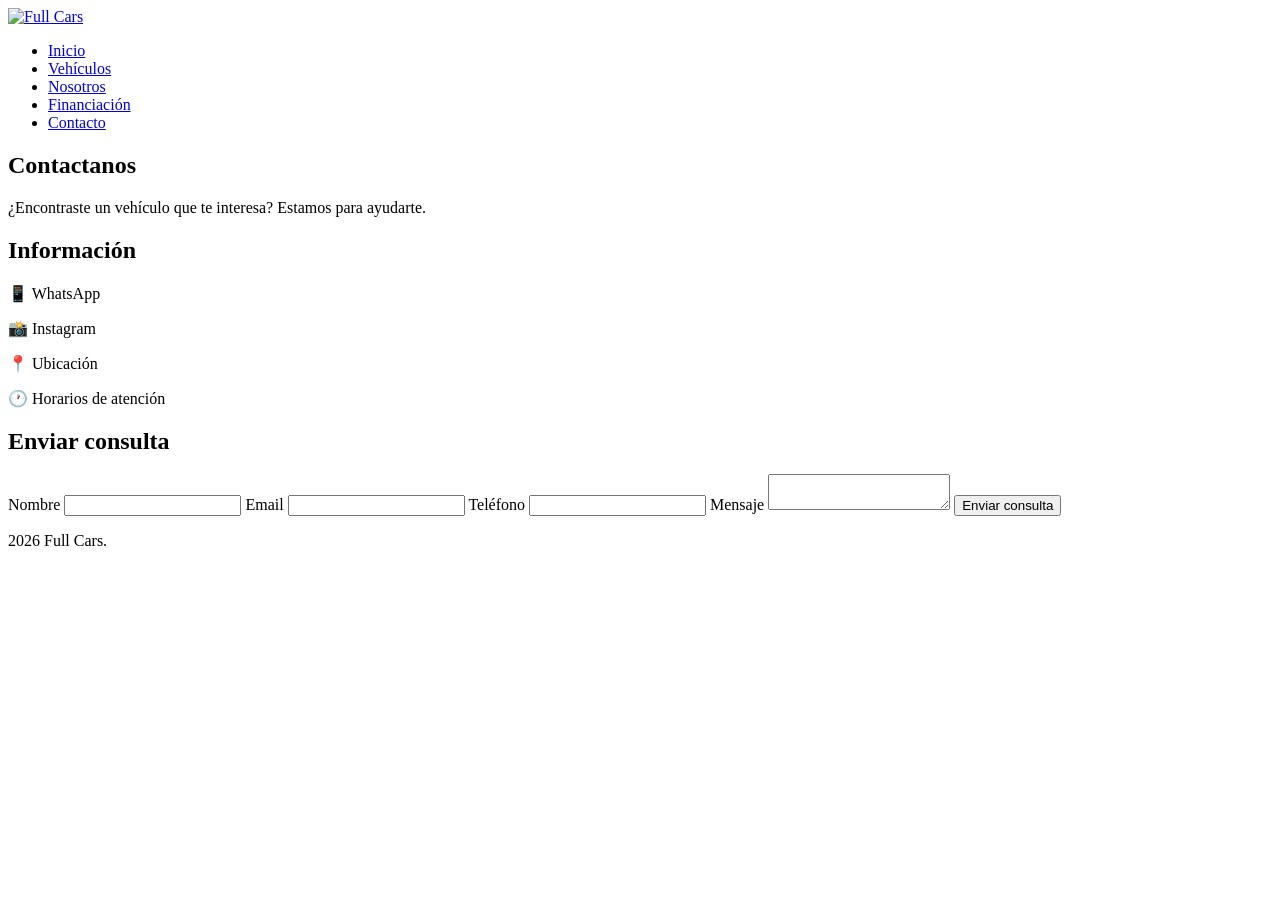
==== contacto.html @ c6f12d84 "Arreglando links y organizando codigo" ====
<!DOCTYPE html>
<html lang="es">

<head>

    <meta charset="UTF-8">
    <meta name="viewport" content="width=device-width, initial-scale=1.0">
    <title>Contacto | Full Cars</title>
    <link rel="stylesheet" href="css/style.css">

</head>

<body>

    <header>

        <nav>

            <a href="../index.html">
                <img src="../img/logo/logo.png" alt="Full Cars">
            </a>
            <ul>
                <li><a href="index.html">Inicio</a></li>
                <li><a href="paginas/vehiculos.html">Vehículos</a></li>
                <li><a href="paginas/nosotros.html">Nosotros</a></li>
                <li><a href="paginas/financiacion.html">Financiación</a></li>
                <li><a href="paginas/contacto.html">Contacto</a></li>
            </ul>
        </nav>

    </header>
    <main>

        <section class="contacto">

            <h1>Contactanos</h1>

            <p>
                ¿Encontraste un vehículo que te interesa?
                Estamos para ayudarte.
            </p>


            <div class="contacto-container">


                <!-- INFORMACIÓN -->
                <section>

                    <h2>Información</h2>

                    <p>
                        📱 WhatsApp
                    </p>

                    <p>
                        📸 Instagram
                    </p>

                    <p>
                        📍 Ubicación
                    </p>

                    <p>
                        🕐 Horarios de atención
                    </p>

                </section>


                <!-- FORMULARIO -->
                <section>

                    <h2>Enviar consulta</h2>

                    <form>

                        <label for="nombre">
                            Nombre
                        </label>

                        <input type="text" id="nombre" name="nombre" required>


                        <label for="email">
                            Email
                        </label>

                        <input type="email" id="email" name="email" required>


                        <label for="telefono">
                            Teléfono
                        </label>

                        <input type="tel" id="telefono" name="telefono">


                        <label for="mensaje">
                            Mensaje
                        </label>

                        <textarea id="mensaje" name="mensaje" required>
                        </textarea>

                        <button type="submit">
                            Enviar consulta
                        </button>

                    </form>
                </section>
            </div>
        </section>
    </main>


    <footer>
        <p>2026 Full Cars.</p>
    </footer>

</body>

</html>
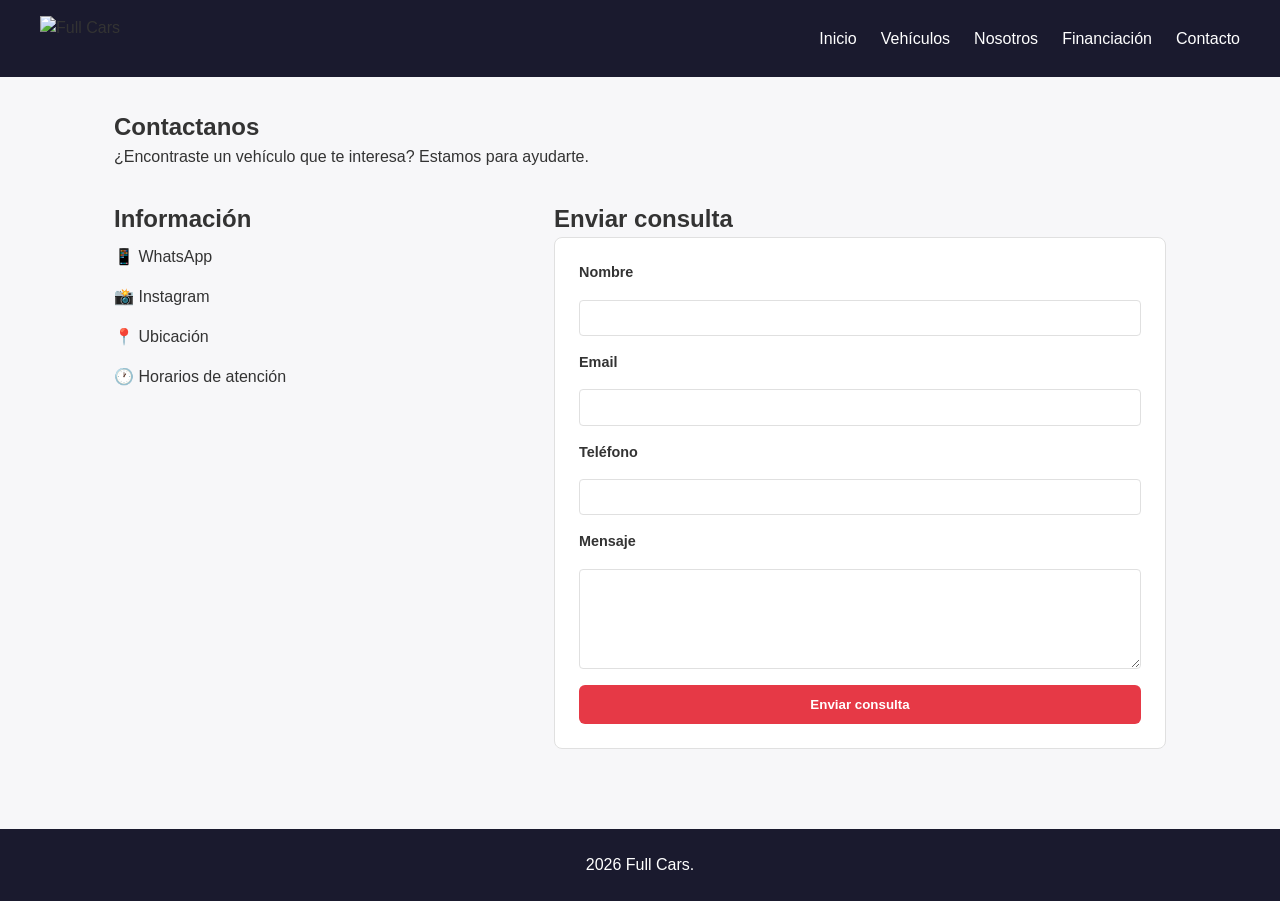
==== commit aafe91aa: "Corrigiendo enlaces" ====
--- a/contacto.html
+++ b/contacto.html
@@ -10,14 +10,14 @@
 
 </head>
 
-<body>
+<body class="pagina-contacto">
 
     <header>
 
         <nav>
 
-            <a href="../index.html">
-                <img src="../img/logo/logo.png" alt="Full Cars">
+            <a href="index.html">
+                <img src="img/logo/logo.png" alt="Full Cars">
             </a>
             <ul>
                 <li><a href="index.html">Inicio</a></li>
@@ -103,9 +103,7 @@
                         <textarea id="mensaje" name="mensaje" required>
                         </textarea>
 
-                        <button type="submit">
-                            Enviar consulta
-                        </button>
+                        <button type="submit" class="btn">Enviar consulta</button>
 
                     </form>
                 </section>
--- a/css/style.css
+++ b/css/style.css
@@ -0,0 +1,458 @@
+/* ============================
+   VARIABLES
+   ============================ */
+:root {
+    --color-primario: #1a1a2e;
+    --color-acento: #e63946;
+    --color-texto: #333;
+    --color-fondo: #f7f7f9;
+    --color-borde: #e0e0e0;
+    --font-base: "Segoe UI", Arial, sans-serif;
+}
+
+* {
+    margin: 0;
+    padding: 0;
+    box-sizing: border-box;
+}
+
+html {
+    height: 100%;
+}
+
+body {
+    display: flex;
+    flex-direction: column;
+    min-height: 100vh;
+    font-family: var(--font-base);
+    color: var(--color-texto);
+    background-color: var(--color-fondo);
+    line-height: 1.5;
+}
+
+main {
+    flex: 1;
+}
+
+a {
+    text-decoration: none;
+    color: inherit;
+}
+
+img {
+    max-width: 100%;
+    display: block;
+}
+
+ul {
+    list-style: none;
+}
+
+/* Botónes */
+.btn {
+    display: inline-block;
+    background-color: var(--color-acento);
+    color: #fff;
+    padding: 0.75rem 1.5rem;
+    border: none;
+    border-radius: 6px;
+    font-weight: bold;
+    cursor: pointer;
+    transition: opacity 0.2s ease;
+}
+
+.btn:hover {
+    opacity: 0.85;
+}
+
+.btn-outline {
+    background: transparent;
+    border: 2px solid var(--color-primario);
+    color: var(--color-primario);
+}
+
+/* ============================
+   HEADER / NAV
+   ============================ */
+header {
+    background-color: var(--color-primario);
+    padding: 1rem 2rem;
+}
+
+header nav {
+    display: flex;
+    justify-content: space-between;
+    align-items: center;
+    max-width: 1200px;
+    margin: 0 auto;
+}
+
+header nav img {
+    height: 45px;
+}
+
+header nav ul {
+    display: flex;
+    gap: 1.5rem;
+}
+
+header nav ul li a {
+    color: #fff;
+    font-weight: 500;
+}
+
+header nav ul li a:hover {
+    color: var(--color-acento);
+}
+
+/* ============================
+   FOOTER
+   ============================ */
+footer {
+    background-color: var(--color-primario);
+    color: #fff;
+    text-align: center;
+    padding: 1.5rem;
+    margin-top: 3rem;
+}
+
+footer a {
+    color: var(--color-acento);
+}
+
+/* ============================
+   FORMULARIOS (compartido:
+   contacto.html y financiacion.html)
+   ============================ */
+form {
+    display: flex;
+    flex-direction: column;
+    gap: 1rem;
+    background: #fff;
+    padding: 1.5rem;
+    border-radius: 8px;
+    border: 1px solid var(--color-borde);
+}
+
+form label {
+    font-weight: bold;
+    font-size: 0.9rem;
+}
+
+form input,
+form textarea {
+    padding: 0.6rem;
+    border: 1px solid var(--color-borde);
+    border-radius: 4px;
+    font-family: inherit;
+}
+
+form textarea {
+    min-height: 100px;
+    resize: vertical;
+}
+
+/* ============================
+   TARJETA DE VEHÍCULO (compartida:
+   index.html y vehiculos.html)
+   ============================ */
+.vehiculo-card {
+    background: #fff;
+    border: 1px solid var(--color-borde);
+    border-radius: 8px;
+    overflow: hidden;
+}
+
+.vehiculo-card img {
+    width: 100%;
+    height: 180px;
+    object-fit: cover;
+}
+
+.vehiculo-info {
+    padding: 1rem;
+}
+
+.vehiculo-info strong {
+    display: block;
+    color: var(--color-acento);
+    font-size: 1.2rem;
+    margin: 0.5rem 0;
+}
+
+
+/* ============================
+   INDEX.HTML
+   ============================ */
+.banner {
+    background-color: var(--color-primario);
+    color: #fff;
+    text-align: center;
+    padding: 4rem 1.5rem;
+}
+
+.banner-content h1 {
+    font-size: 2.2rem;
+    margin-bottom: 0.5rem;
+}
+
+.banner-content p {
+    margin-bottom: 1.5rem;
+}
+
+.vehiculos-destacados {
+    padding: 3rem 1.5rem;
+    max-width: 1200px;
+    margin: 0 auto;
+}
+
+.vehiculos-destacados h2 {
+    text-align: center;
+    margin-bottom: 1.5rem;
+}
+
+.vehiculos-destacados .vehiculos-container {
+    display: grid;
+    grid-template-columns: repeat(auto-fit, minmax(260px, 1fr));
+    gap: 1.5rem;
+}
+
+.vehiculos-destacados > a {
+    display: block;
+    text-align: center;
+    margin-top: 2rem;
+}
+
+.beneficios {
+    background: #fff;
+    padding: 3rem 1.5rem;
+    text-align: center;
+}
+
+.beneficios > div {
+    display: grid;
+    grid-template-columns: repeat(auto-fit, minmax(220px, 1fr));
+    gap: 1.5rem;
+    max-width: 1000px;
+    margin: 1.5rem auto 0;
+}
+
+.cta {
+    background-color: var(--color-acento);
+    color: #fff;
+    text-align: center;
+    padding: 3rem 1.5rem;
+}
+
+
+/* ============================
+   VEHICULOS.HTML
+   ============================ */
+.catalogo {
+    max-width: 1200px;
+    margin: 2rem auto;
+    padding: 0 1.5rem;
+}
+
+.catalogo h1 {
+    margin-bottom: 0.5rem;
+}
+
+.buscador {
+    margin: 1.5rem 0;
+}
+
+.buscador input {
+    width: 100%;
+    padding: 0.7rem;
+    border: 1px solid var(--color-borde);
+    border-radius: 6px;
+}
+
+.filtros {
+    display: flex;
+    gap: 1rem;
+    margin-bottom: 2rem;
+    flex-wrap: wrap;
+}
+
+.filtros select {
+    padding: 0.5rem;
+    border-radius: 4px;
+    border: 1px solid var(--color-borde);
+}
+
+.catalogo .vehiculos-container {
+    display: grid;
+    grid-template-columns: repeat(auto-fit, minmax(260px, 1fr));
+    gap: 1.5rem;
+}
+
+
+/* ============================
+   NOSOTROS.HTML
+   ============================ */
+.nosotros {
+    display: flex;
+    align-items: center;
+    gap: 2rem;
+    max-width: 1200px;
+    margin: 3rem auto;
+    padding: 0 1.5rem;
+}
+
+.nosotros div,
+.nosotros img {
+    flex: 1;
+}
+
+.nosotros img {
+    border-radius: 8px;
+}
+
+.valores {
+    background: #fff;
+    padding: 3rem 1.5rem;
+    text-align: center;
+}
+
+.valores > div {
+    display: grid;
+    grid-template-columns: repeat(auto-fit, minmax(220px, 1fr));
+    gap: 1.5rem;
+    max-width: 1000px;
+    margin: 1.5rem auto 0;
+}
+
+.valores article h3 {
+    color: var(--color-acento);
+    margin-bottom: 0.5rem;
+}
+
+
+/* ============================
+   FINANCIACION.HTML
+   ============================ */
+.financiacion {
+    max-width: 1000px;
+    margin: 2rem auto;
+    padding: 0 1.5rem;
+}
+
+.financiacion-opciones {
+    display: grid;
+    grid-template-columns: repeat(auto-fit, minmax(220px, 1fr));
+    gap: 1.5rem;
+    margin: 2rem 0;
+}
+
+.financiacion-opciones article {
+    background: #fff;
+    padding: 1.5rem;
+    border-radius: 8px;
+    border: 1px solid var(--color-borde);
+}
+
+.formulario-financiacion {
+    margin-top: 2rem;
+}
+
+
+/* ============================
+   CONTACTO.HTML
+   ============================ */
+.contacto {
+    max-width: 1100px;
+    margin: 2rem auto;
+    padding: 0 1.5rem;
+}
+
+.contacto-container {
+    display: grid;
+    grid-template-columns: 1fr 1.5fr;
+    gap: 2rem;
+    margin-top: 2rem;
+}
+
+.contacto-container > section:first-child p {
+    padding: 0.5rem 0;
+}
+
+
+/* ============================
+   DETALLES.HTML
+   ============================ */
+.detalle-vehiculo {
+    display: grid;
+    grid-template-columns: 1.2fr 1fr;
+    gap: 2rem;
+    max-width: 1200px;
+    margin: 2rem auto;
+    padding: 0 1.5rem;
+}
+
+.galeria img {
+    border-radius: 8px;
+}
+
+.miniaturas {
+    display: flex;
+    gap: 0.5rem;
+    margin-top: 0.5rem;
+}
+
+.miniaturas img {
+    width: 80px;
+    height: 60px;
+    object-fit: cover;
+    border-radius: 4px;
+    cursor: pointer;
+}
+
+.informacion-vehiculo .marca {
+    color: var(--color-acento);
+    font-weight: bold;
+    text-transform: uppercase;
+    font-size: 0.85rem;
+}
+
+.informacion-vehiculo h1 {
+    margin: 0.3rem 0;
+}
+
+.informacion-vehiculo h2 {
+    color: var(--color-primario);
+    font-size: 1.6rem;
+    margin-bottom: 1rem;
+}
+
+.caracteristicas {
+    display: grid;
+    grid-template-columns: repeat(3, 1fr);
+    gap: 1rem;
+    background: #fff;
+    padding: 1rem;
+    border-radius: 8px;
+    margin-bottom: 1.5rem;
+}
+
+.caracteristicas div span {
+    display: block;
+    font-size: 0.8rem;
+    color: #777;
+}
+
+.equipamiento ul li {
+    padding: 0.3rem 0;
+}
+
+.equipamiento ul li::before {
+    content: "✓ ";
+    color: var(--color-acento);
+}
+
+.contactar {
+    display: flex;
+    gap: 1rem;
+    margin-top: 1.5rem;
+}
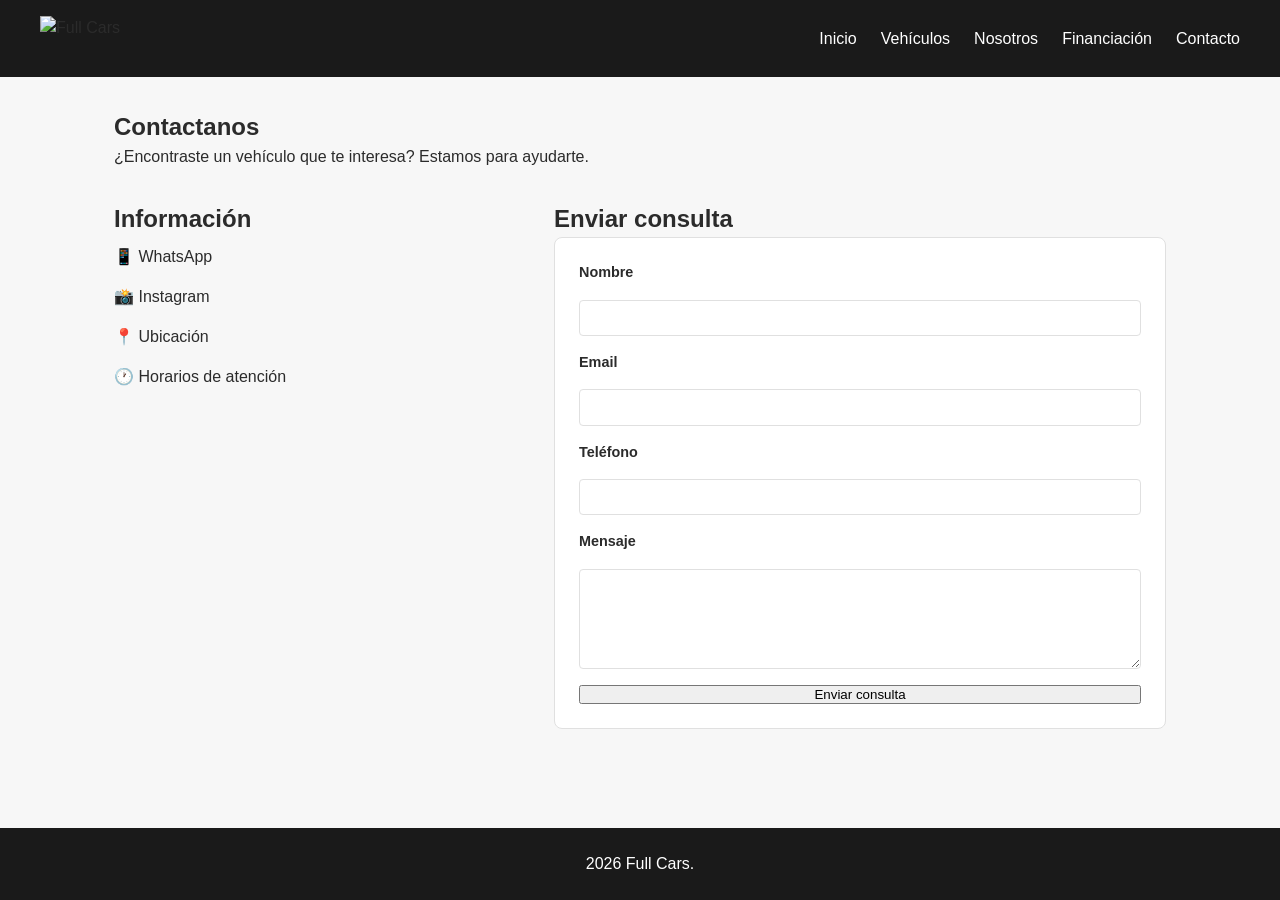
==== commit d6dca46d: "Arreglando enlaces a las demas paginas" ====
--- a/contacto.html
+++ b/contacto.html
@@ -21,10 +21,10 @@
             </a>
             <ul>
                 <li><a href="index.html">Inicio</a></li>
-                <li><a href="paginas/vehiculos.html">Vehículos</a></li>
-                <li><a href="paginas/nosotros.html">Nosotros</a></li>
-                <li><a href="paginas/financiacion.html">Financiación</a></li>
-                <li><a href="paginas/contacto.html">Contacto</a></li>
+                <li><a href="vehiculos.html">Vehículos</a></li>
+                <li><a href="nosotros.html">Nosotros</a></li>
+                <li><a href="financiacion.html">Financiación</a></li>
+                <li><a href="contacto.html">Contacto</a></li>
             </ul>
         </nav>
 
--- a/css/style.css
+++ b/css/style.css
@@ -2,10 +2,12 @@
    VARIABLES
    ============================ */
 :root {
-    --color-primario: #1a1a2e;
-    --color-acento: #e63946;
-    --color-texto: #333;
-    --color-fondo: #f7f7f9;
+    --color-primario: #1a1a1a;
+    --color-primario-oscuro: #000000;
+    --color-acento: #e4002b;
+    --color-acento-oscuro: #b8001f;
+    --color-texto: #2b2b2b;
+    --color-fondo: #f7f7f7;
     --color-borde: #e0e0e0;
     --font-base: "Segoe UI", Arial, sans-serif;
 }
@@ -49,26 +51,20 @@
 }
 
 /* Botónes */
-.btn {
-    display: inline-block;
-    background-color: var(--color-acento);
-    color: #fff;
-    padding: 0.75rem 1.5rem;
-    border: none;
-    border-radius: 6px;
-    font-weight: bold;
-    cursor: pointer;
-    transition: opacity 0.2s ease;
-}
-
 .btn:hover {
-    opacity: 0.85;
+    background-color: var(--color-acento-oscuro);
+    opacity: 1;
 }
 
 .btn-outline {
     background: transparent;
     border: 2px solid var(--color-primario);
     color: var(--color-primario);
+}
+
+.btn-outline:hover {
+    background-color: var(--color-primario);
+    color: #fff;
 }
 
 /* ============================
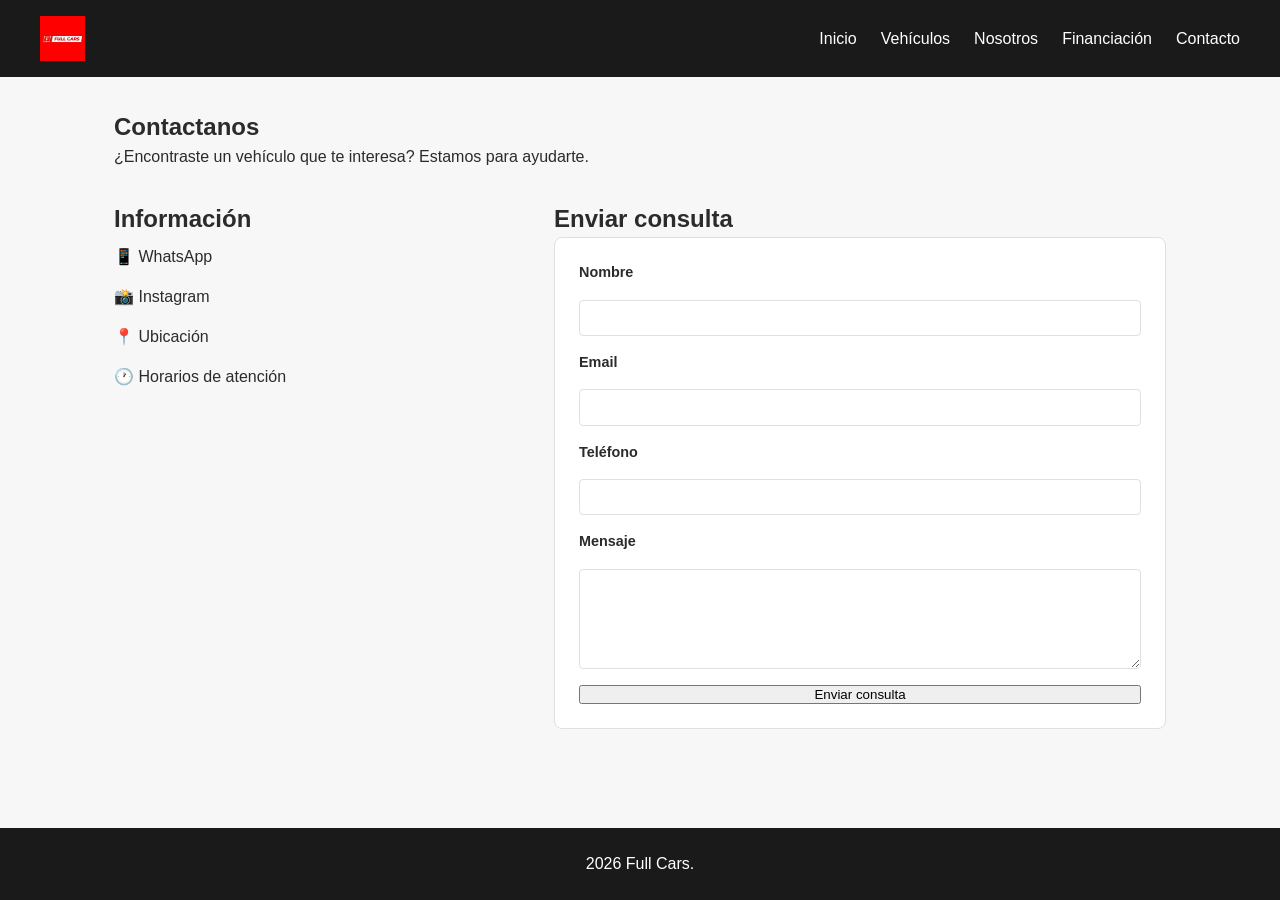
==== commit 94971255: "Agregando logo" ====
--- a/contacto.html
+++ b/contacto.html
@@ -17,7 +17,7 @@
         <nav>
 
             <a href="index.html">
-                <img src="img/logo/logo.png" alt="Full Cars">
+                <img src="img/logo.jpg" alt="Full Cars">
             </a>
             <ul>
                 <li><a href="index.html">Inicio</a></li>
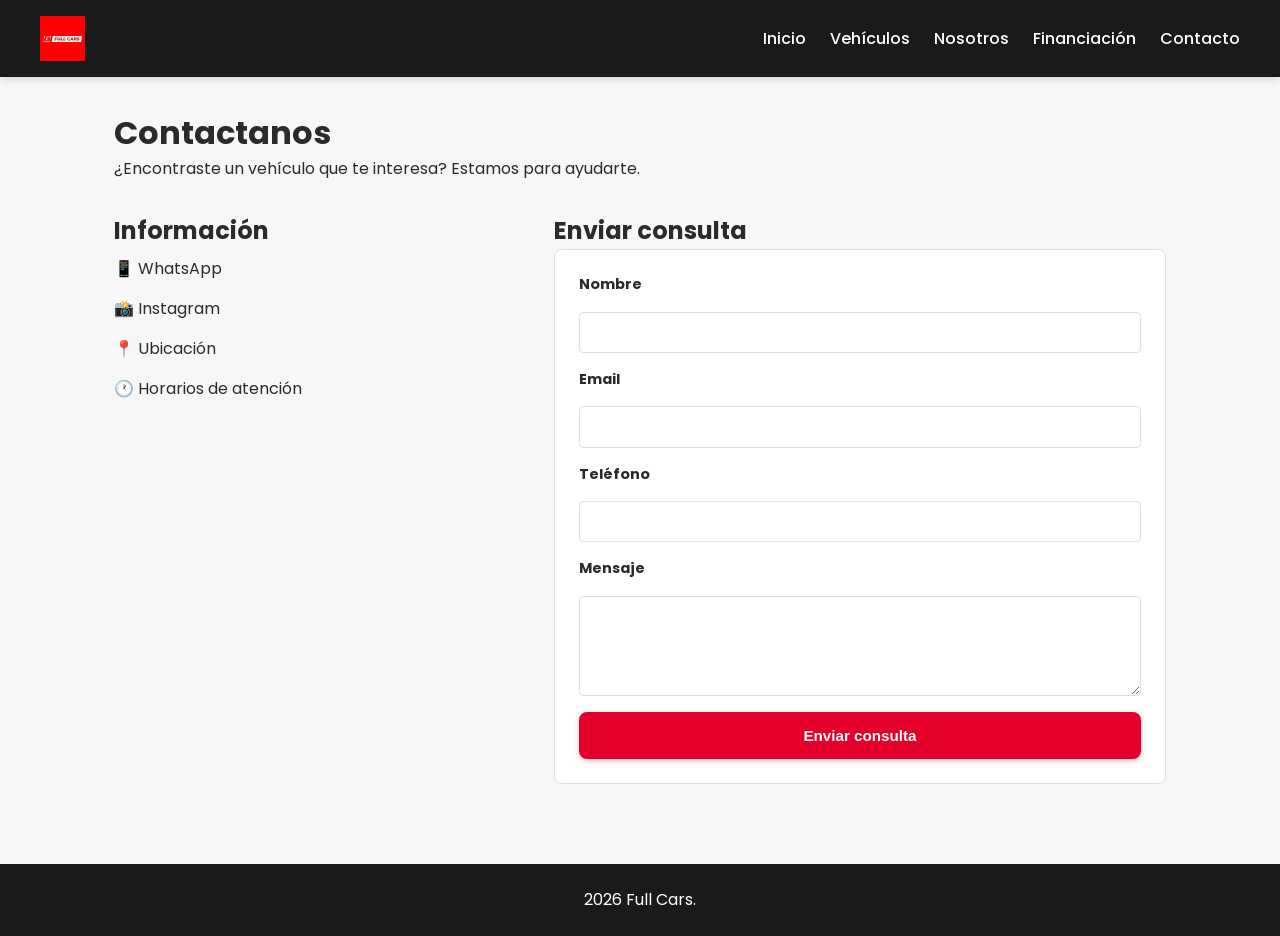
==== commit 4c24db07: "Dando detalles con css" ====
--- a/contacto.html
+++ b/contacto.html
@@ -7,6 +7,8 @@
     <meta name="viewport" content="width=device-width, initial-scale=1.0">
     <title>Contacto | Full Cars</title>
     <link rel="stylesheet" href="css/style.css">
+    <link rel="preconnect" href="https://fonts.googleapis.com">
+    <link href="https://fonts.googleapis.com/css2?family=Poppins:wght@400;500;600;700&display=swap" rel="stylesheet">
 
 </head>
 
--- a/css/style.css
+++ b/css/style.css
@@ -9,7 +9,7 @@
     --color-texto: #2b2b2b;
     --color-fondo: #f7f7f7;
     --color-borde: #e0e0e0;
-    --font-base: "Segoe UI", Arial, sans-serif;
+    --font-base: "Poppins", "Segoe UI", Arial, sans-serif;
 }
 
 * {
@@ -50,21 +50,52 @@
     list-style: none;
 }
 
+h1 { font-size: 2rem; font-weight: 700; }
+h2 { font-size: 1.5rem; font-weight: 700; }
+h3 { font-size: 1.15rem; font-weight: 600; }
+
 /* Botónes */
+.btn {
+    display: inline-block;
+    background-color: var(--color-acento) !important;
+    color: #fff !important;
+    padding: 0.8rem 1.8rem;
+    border: 2px solid var(--color-acento);
+    border-radius: 8px;
+    font-weight: bold;
+    font-size: 0.95rem;
+    text-align: center;
+    cursor: pointer;
+    box-shadow: 0 2px 6px rgba(228, 0, 43, 0.25);
+    transition: background-color 0.2s ease, border-color 0.2s ease,
+        transform 0.15s ease, box-shadow 0.2s ease;
+}
+
 .btn:hover {
-    background-color: var(--color-acento-oscuro);
-    opacity: 1;
+    background-color: var(--color-acento-oscuro) !important;
+    border-color: var(--color-acento-oscuro);
+    color: #fff !important;
+    transform: translateY(-2px);
+    box-shadow: 0 4px 10px rgba(184, 0, 31, 0.35);
+}
+
+.btn:active {
+    transform: translateY(0);
+    box-shadow: 0 2px 4px rgba(184, 0, 31, 0.3);
 }
 
 .btn-outline {
-    background: transparent;
-    border: 2px solid var(--color-primario);
-    color: var(--color-primario);
+    background-color: transparent !important;
+    border-color: var(--color-primario);
+    color: var(--color-primario) !important;
+    box-shadow: none;
 }
 
 .btn-outline:hover {
-    background-color: var(--color-primario);
-    color: #fff;
+    background-color: var(--color-primario) !important;
+    border-color: var(--color-primario);
+    color: #fff !important;
+    box-shadow: 0 4px 10px rgba(26, 26, 26, 0.25);
 }
 
 /* ============================
@@ -73,7 +104,12 @@
 header {
     background-color: var(--color-primario);
     padding: 1rem 2rem;
-}
+    box-shadow: 0 2px 8px rgba(0, 0, 0, 0.15);
+    position: sticky;
+    top: 0;
+    z-index: 100;
+}
+
 
 header nav {
     display: flex;
@@ -99,6 +135,8 @@
 
 header nav ul li a:hover {
     color: var(--color-acento);
+    border-bottom: 2px solid var(--color-acento);
+    padding-bottom: 4px;
 }
 
 /* ============================
@@ -148,6 +186,13 @@
     resize: vertical;
 }
 
+form input:focus,
+form textarea:focus {
+    outline: none;
+    border-color: var(--color-acento);
+    box-shadow: 0 0 0 3px rgba(228, 0, 43, 0.15);
+}
+
 /* ============================
    TARJETA DE VEHÍCULO (compartida:
    index.html y vehiculos.html)
@@ -163,6 +208,15 @@
     width: 100%;
     height: 180px;
     object-fit: cover;
+}
+
+.vehiculo-card {
+    transition: transform 0.2s ease, box-shadow 0.2s ease;
+}
+
+.vehiculo-card:hover {
+    transform: translateY(-4px);
+    box-shadow: 0 8px 20px rgba(0, 0, 0, 0.1);
 }
 
 .vehiculo-info {
@@ -174,6 +228,20 @@
     color: var(--color-acento);
     font-size: 1.2rem;
     margin: 0.5rem 0;
+}
+
+.vehiculo-info a {
+    display: block;
+    text-align: center;
+    margin-top: 0.8rem;
+}
+
+.vehiculo-card img {
+    transition: transform 0.3s ease;
+}
+
+.vehiculo-card:hover img {
+    transform: scale(1.05);
 }
 
 
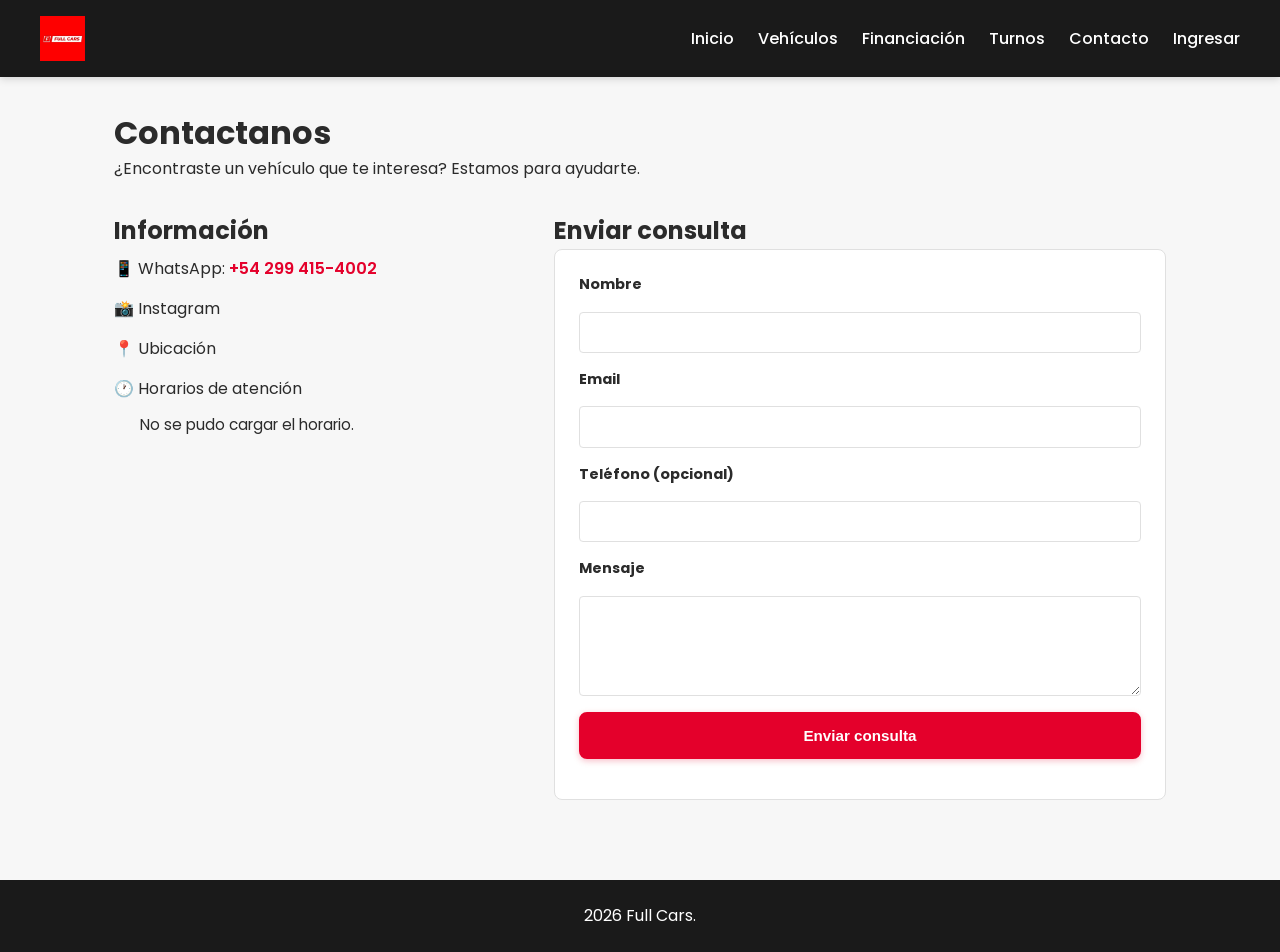
==== commit 4eaf06e3: "Pagina dinamica con PHP y MySQL: catalogo, login, panel, turnos, financiacion y consultas - Base de " ====
--- a/contacto.html
+++ b/contacto.html
@@ -24,9 +24,10 @@
             <ul>
                 <li><a href="index.html">Inicio</a></li>
                 <li><a href="vehiculos.html">Vehículos</a></li>
-                <li><a href="nosotros.html">Nosotros</a></li>
                 <li><a href="financiacion.html">Financiación</a></li>
+                <li><a href="turnos.html">Turnos</a></li>
                 <li><a href="contacto.html">Contacto</a></li>
+                <li id="nav-sesion"><a href="login.html">Ingresar</a></li>
             </ul>
         </nav>
 
@@ -52,7 +53,9 @@
                     <h2>Información</h2>
 
                     <p>
-                        📱 WhatsApp
+                        📱 WhatsApp:
+                        <!-- wa.me necesita el número sin +, espacios ni guiones, y con 9 después del 54 -->
+                        <a href="https://wa.me/5492994154002" target="_blank" rel="noopener" class="enlace-contacto">+54 299 415-4002</a>
                     </p>
 
                     <p>
@@ -67,6 +70,11 @@
                         🕐 Horarios de atención
                     </p>
 
+                    <!-- horario.js lo completa con el horario que carga el admin desde el panel -->
+                    <ul class="lista-horario horario-contacto" id="horario-atencion">
+                        <li>Cargando horario…</li>
+                    </ul>
+
                 </section>
 
 
@@ -75,37 +83,45 @@
 
                     <h2>Enviar consulta</h2>
 
-                    <form>
+                    <!-- contacto.js la envía a api/enviar_consulta.php; el admin la ve en el panel -->
+                    <form id="form-consulta">
 
                         <label for="nombre">
                             Nombre
                         </label>
 
-                        <input type="text" id="nombre" name="nombre" required>
+                        <input type="text" id="nombre" name="nombre" required maxlength="100" autocomplete="name">
 
 
                         <label for="email">
                             Email
                         </label>
 
-                        <input type="email" id="email" name="email" required>
+                        <input type="email" id="email" name="email" required maxlength="150" autocomplete="email">
 
 
                         <label for="telefono">
-                            Teléfono
+                            Teléfono (opcional)
                         </label>
 
-                        <input type="tel" id="telefono" name="telefono">
+                        <input type="tel" id="telefono" name="telefono" maxlength="30" autocomplete="tel">
 
 
                         <label for="mensaje">
                             Mensaje
                         </label>
 
-                        <textarea id="mensaje" name="mensaje" required>
-                        </textarea>
+                        <textarea id="mensaje" name="mensaje" required minlength="5" maxlength="2000"></textarea>
+
+                        <!-- Trampa para robots: una persona no ve este campo y lo deja vacío -->
+                        <div class="campo-trampa" aria-hidden="true">
+                            <label for="sitio_web">No completar</label>
+                            <input type="text" id="sitio_web" name="sitio_web" tabindex="-1" autocomplete="off">
+                        </div>
 
                         <button type="submit" class="btn">Enviar consulta</button>
+
+                        <p class="mensaje" id="mensaje-consulta"></p>
 
                     </form>
                 </section>
@@ -118,6 +134,13 @@
         <p>2026 Full Cars.</p>
     </footer>
 
+    <script src="js/sesion.js" defer></script>
+
+    <script src="js/horario.js" defer></script>
+
+    <!-- Va DESPUÉS de sesion.js porque usa su variable sesionUsuario -->
+    <script src="js/contacto.js" defer></script>
+
 </body>
 
 </html>
--- a/css/style.css
+++ b/css/style.css
@@ -16,6 +16,11 @@
     margin: 0;
     padding: 0;
     box-sizing: border-box;
+}
+
+/* El atributo hidden siempre oculta, aunque otra regla le ponga display: flex */
+[hidden] {
+    display: none !important;
 }
 
 html {
@@ -115,6 +120,7 @@
     display: flex;
     justify-content: space-between;
     align-items: center;
+    gap: 1rem;
     max-width: 1200px;
     margin: 0 auto;
 }
@@ -125,7 +131,10 @@
 
 header nav ul {
     display: flex;
-    gap: 1.5rem;
+    flex-wrap: wrap;            /* si los ítems no entran, bajan a otro renglón */
+    justify-content: flex-end;
+    align-items: center;
+    gap: 0.5rem 1.5rem;         /* 0.5rem entre renglones, 1.5rem entre ítems */
 }
 
 header nav ul li a {
@@ -137,6 +146,35 @@
     color: var(--color-acento);
     border-bottom: 2px solid var(--color-acento);
     padding-bottom: 4px;
+}
+
+/* Ítem de sesión del menú (lo completa js/sesion.js) */
+#nav-sesion {
+    display: flex;
+    align-items: center;
+    gap: 0.8rem;
+}
+
+.nav-saludo {
+    color: #fff;
+    font-weight: 500;
+    white-space: nowrap;
+}
+
+.nav-salir {
+    background: none;
+    border: 1px solid #fff;
+    border-radius: 4px;
+    color: #fff;
+    font-family: inherit;
+    font-size: 0.85rem;
+    padding: 0.2rem 0.6rem;
+    cursor: pointer;
+}
+
+.nav-salir:hover {
+    background: var(--color-acento);
+    border-color: var(--color-acento);
 }
 
 /* ============================
@@ -240,6 +278,322 @@
     transition: transform 0.3s ease;
 }
 
+/* Avisos que muestra JavaScript: "Cargando…", lista vacía, errores */
+.mensaje {
+    grid-column: 1 / -1;
+    text-align: center;
+    color: #555;
+}
+
+/* ============================
+   LOGIN, REGISTRO Y PANEL
+   ============================ */
+.acceso {
+    width: 100%;          /* como body es flex, sin esto la caja se achica a su contenido */
+    max-width: 540px;
+    margin: 3rem auto;
+    padding: 0 1.5rem;
+}
+
+/* Tarjeta más grande y cómoda: más espacio interno, campos y botón más altos */
+.acceso form {
+    padding: 2.2rem;
+    gap: 1.1rem;
+    box-shadow: 0 4px 16px rgba(0, 0, 0, 0.06);
+}
+
+.acceso form label {
+    font-size: 1rem;
+}
+
+.acceso form input {
+    padding: 0.85rem 1rem;
+    font-size: 1rem;
+}
+
+.acceso form button {
+    padding: 0.95rem;
+    font-size: 1rem;
+    margin-top: 0.4rem;
+}
+
+.acceso h1,
+.acceso > p {
+    text-align: center;
+    margin-bottom: 1rem;
+}
+
+.acceso a {
+    color: var(--color-acento);
+}
+
+.panel {
+    width: 100%; /* sin esto, como body es flex, el panel se estira al ancho de la tabla */
+    max-width: 1200px;
+    margin: 2rem auto;
+    padding: 0 1.5rem;
+}
+
+.panel-barra {
+    display: flex;
+    justify-content: space-between;
+    align-items: center;
+    flex-wrap: wrap;
+    gap: 1rem;
+    margin-bottom: 1.5rem;
+}
+
+/* Menú propio del panel */
+.menu-panel a {
+    display: inline-flex;
+    align-items: center;
+    gap: 0.4rem;
+}
+
+.menu-panel a.activo {
+    color: var(--color-acento);
+    border-bottom: 2px solid var(--color-acento);
+    padding-bottom: 4px;
+}
+
+.menu-panel .menu-ver-sitio {
+    font-size: 0.85rem;
+    opacity: 0.8;
+}
+
+/* Número rojo al lado de "Turnos" o "Financiación": cuántos falta atender */
+.contador {
+    background: var(--color-acento);
+    color: #fff;
+    border-radius: 999px;
+    min-width: 1.3rem;
+    padding: 0 0.4rem;
+    font-size: 0.75rem;
+    line-height: 1.3rem;
+    text-align: center;
+}
+
+.panel-ayuda {
+    color: #666;
+    margin-bottom: 1rem;
+    max-width: 700px;
+}
+
+/* La tabla del horario tiene 4 columnas: no necesita el ancho mínimo de las otras */
+.tabla.tabla-horario {
+    min-width: 0;
+}
+
+#form-horario {
+    max-width: 600px;
+}
+
+#form-horario input[type="checkbox"] {
+    width: 1.1rem;
+    height: 1.1rem;
+}
+
+.panel-seccion {
+    margin-top: 2rem;
+    scroll-margin-top: 100px; /* al hacer scroll hasta acá, que el menú fijo no tape el título */
+}
+
+.panel-seccion h2 {
+    margin-bottom: 1rem;
+}
+
+.panel-seccion h2 span {
+    color: var(--color-acento);
+}
+
+/* Formulario en grilla: los campos se acomodan en 1, 2 o 3 columnas según el ancho */
+.form-grid {
+    display: grid;
+    grid-template-columns: repeat(auto-fit, minmax(220px, 1fr));
+    gap: 1rem;
+}
+
+.campo {
+    display: flex;
+    flex-direction: column;
+    gap: 0.3rem;
+}
+
+.campo-ancho {
+    grid-column: 1 / -1; /* ocupa todas las columnas */
+}
+
+.campo-check {
+    flex-direction: row;
+    align-items: center;
+    gap: 0.5rem;
+}
+
+form select {
+    padding: 0.6rem;
+    border: 1px solid var(--color-borde);
+    border-radius: 4px;
+    font-family: inherit;
+    background: #fff;
+}
+
+/* Foto actual (al editar un vehículo) */
+.foto-actual {
+    display: flex;
+    align-items: center;
+    gap: 0.6rem;
+    margin-top: 0.3rem;
+}
+
+.foto-actual img {
+    width: 90px;
+    height: 56px;
+    object-fit: cover;
+    border-radius: 4px;
+}
+
+.foto-actual small {
+    color: #666;
+}
+
+#btn-cancelar-edicion {
+    margin-left: 0.5rem;
+}
+
+/* Botones chicos de la columna Acciones */
+.acciones {
+    white-space: nowrap;
+}
+
+.acciones a {
+    margin-right: 0.6rem;
+}
+
+.btn-chico {
+    padding: 0.25rem 0.7rem;
+    margin-right: 0.3rem;
+    border: 1px solid var(--color-primario);
+    border-radius: 4px;
+    background: #fff;
+    font-family: inherit;
+    font-size: 0.85rem;
+    cursor: pointer;
+}
+
+.btn-chico:hover {
+    background: var(--color-primario);
+    color: #fff;
+}
+
+.btn-peligro {
+    border-color: var(--color-acento);
+    color: var(--color-acento);
+}
+
+.btn-peligro:hover {
+    background: var(--color-acento);
+    color: #fff;
+}
+
+/* Estado de las solicitudes */
+.estado {
+    display: inline-block;
+    padding: 0.15rem 0.6rem;
+    margin-right: 0.5rem;
+    border-radius: 999px;
+    font-size: 0.8rem;
+    font-weight: 600;
+}
+
+.estado-pendiente {
+    background: #fff4d6;
+    color: #8a5a00;
+}
+
+.estado-atendida,
+.estado-confirmado {
+    background: #e3f4e6;
+    color: #1f6b2e;
+}
+
+.estado-cancelado {
+    background: #fde3e6;
+    color: #a3001c;
+}
+
+/* En Consultas el mensaje es lo más importante: que tenga lugar para leerse */
+.tabla-consultas td:nth-child(5) {
+    min-width: 280px;
+}
+
+/* "con cuenta" debajo del email en Consultas */
+.marca-cuenta {
+    display: block;
+    color: #888;
+    font-size: 0.75rem;
+}
+
+.fila-atendida td {
+    color: #888;
+}
+
+/* Miniatura de la foto en la tabla de vehículos */
+.tabla img {
+    width: 80px;
+    height: 50px;
+    object-fit: cover;
+    border-radius: 4px;
+    display: block;
+}
+
+/* Tablas del panel */
+.tabla-scroll {
+    overflow-x: auto;
+    background: #fff;
+    border: 1px solid var(--color-borde);
+    border-radius: 8px;
+}
+
+.tabla {
+    width: 100%;
+    min-width: 900px; /* más angosto que esto, se desliza de costado (tabla-scroll) */
+    border-collapse: collapse;
+    font-size: 0.9rem;
+}
+
+/* Fecha y teléfono en un solo renglón */
+.tabla td:nth-child(1),
+.tabla td:nth-child(4) {
+    white-space: nowrap;
+}
+
+.tabla th,
+.tabla td {
+    padding: 0.7rem 0.9rem;
+    text-align: left;
+    vertical-align: top;
+    border-bottom: 1px solid var(--color-borde);
+}
+
+.tabla th {
+    background: var(--color-primario);
+    color: #fff;
+    white-space: nowrap;
+}
+
+.tabla tbody tr:last-child td {
+    border-bottom: none;
+}
+
+.tabla td a {
+    color: var(--color-acento);
+}
+
+.tabla + .mensaje,
+.tabla-scroll + .mensaje {
+    margin-top: 1rem;
+}
+
 .vehiculo-card:hover img {
     transform: scale(1.05);
 }
@@ -354,47 +708,6 @@
 
 
 /* ============================
-   NOSOTROS.HTML
-   ============================ */
-.nosotros {
-    display: flex;
-    align-items: center;
-    gap: 2rem;
-    max-width: 1200px;
-    margin: 3rem auto;
-    padding: 0 1.5rem;
-}
-
-.nosotros div,
-.nosotros img {
-    flex: 1;
-}
-
-.nosotros img {
-    border-radius: 8px;
-}
-
-.valores {
-    background: #fff;
-    padding: 3rem 1.5rem;
-    text-align: center;
-}
-
-.valores > div {
-    display: grid;
-    grid-template-columns: repeat(auto-fit, minmax(220px, 1fr));
-    gap: 1.5rem;
-    max-width: 1000px;
-    margin: 1.5rem auto 0;
-}
-
-.valores article h3 {
-    color: var(--color-acento);
-    margin-bottom: 0.5rem;
-}
-
-
-/* ============================
    FINANCIACION.HTML
    ============================ */
 .financiacion {
@@ -419,6 +732,92 @@
 
 .formulario-financiacion {
     margin-top: 2rem;
+}
+
+/* ============================
+   TURNOS.HTML
+   ============================ */
+.turnos {
+    max-width: 1000px;
+    margin: 2rem auto;
+    padding: 0 1.5rem;
+}
+
+.turnos .formulario-financiacion h2 {
+    margin-bottom: 1rem;
+}
+
+.lista-turnos {
+    list-style: none;
+    display: grid;
+    gap: 0.6rem;
+}
+
+.lista-turnos li {
+    display: flex;
+    flex-wrap: wrap;
+    align-items: center;
+    gap: 0.4rem 1rem;
+    background: #fff;
+    padding: 0.9rem 1.2rem;
+    border: 1px solid var(--color-borde);
+    border-radius: 8px;
+}
+
+.lista-turnos li strong::first-letter {
+    text-transform: uppercase; /* "jueves" → "Jueves" */
+}
+
+.turno-cancelado {
+    opacity: 0.6;
+}
+
+.lista-turnos li .btn-chico {
+    margin-left: auto; /* el botón Cancelar va a la derecha */
+}
+
+.lista-horario {
+    list-style: none;
+    display: grid;
+    gap: 0.2rem;
+}
+
+/* Campo trampa para robots: fuera de la pantalla (no se usa "hidden" ni display: none
+   porque muchos robots saltean esos campos y así la trampa no funcionaría) */
+.campo-trampa {
+    position: absolute;
+    left: -9999px;
+    width: 1px;
+    height: 1px;
+    overflow: hidden;
+}
+
+.enlace-contacto {
+    color: var(--color-acento);
+    font-weight: 600;
+}
+
+/* En Contacto, la lista va debajo de "🕐 Horarios de atención", con sangría */
+.horario-contacto {
+    margin: 0.3rem 0 0 1.6rem;
+    font-size: 0.95rem;
+}
+
+/* Aviso para visitantes en lugar del formulario */
+.aviso-sesion {
+    background: #fff;
+    padding: 1.5rem;
+    border-radius: 8px;
+    border: 1px solid var(--color-borde);
+    text-align: center;
+}
+
+.aviso-sesion p {
+    margin-bottom: 1rem;
+}
+
+.aviso-sesion .btn {
+    margin: 0.3rem;
 }
 
 
@@ -517,6 +916,7 @@
 
 .contactar {
     display: flex;
+    flex-wrap: wrap; /* con 3 botones, si no entran, bajan al renglón siguiente */
     gap: 1rem;
     margin-top: 1.5rem;
 }
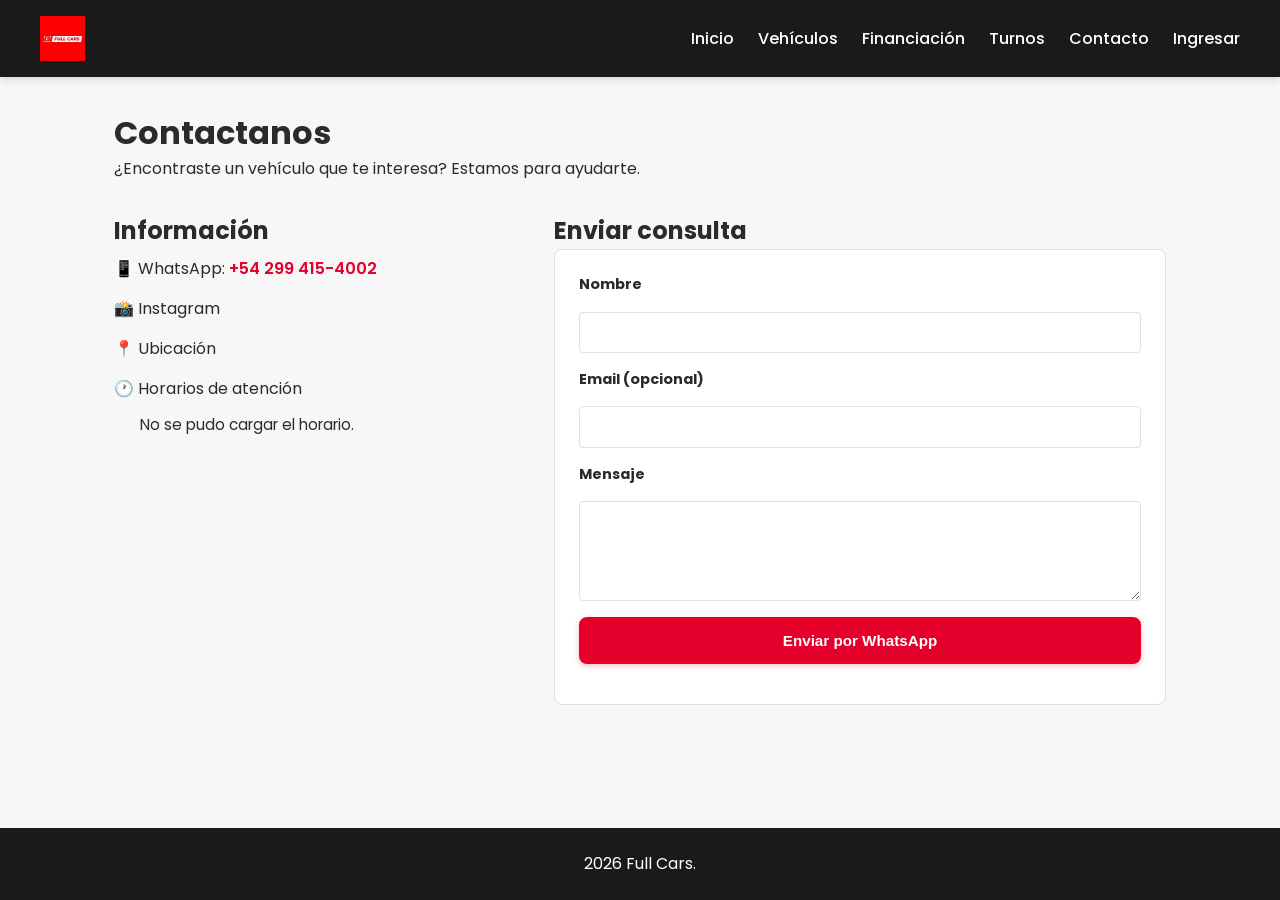
==== commit c4ef9b54: "Contacto por WhatsApp y se quita la seccion Consultas del panel - El formulario de Contacto ya no gu" ====
--- a/contacto.html
+++ b/contacto.html
@@ -83,7 +83,7 @@
 
                     <h2>Enviar consulta</h2>
 
-                    <!-- contacto.js la envía a api/enviar_consulta.php; el admin la ve en el panel -->
+                    <!-- contacto.js arma el mensaje y abre WhatsApp: no se guarda en la base -->
                     <form id="form-consulta">
 
                         <label for="nombre">
@@ -94,17 +94,10 @@
 
 
                         <label for="email">
-                            Email
+                            Email (opcional)
                         </label>
 
-                        <input type="email" id="email" name="email" required maxlength="150" autocomplete="email">
-
-
-                        <label for="telefono">
-                            Teléfono (opcional)
-                        </label>
-
-                        <input type="tel" id="telefono" name="telefono" maxlength="30" autocomplete="tel">
+                        <input type="email" id="email" name="email" maxlength="150" autocomplete="email">
 
 
                         <label for="mensaje">
@@ -113,13 +106,7 @@
 
                         <textarea id="mensaje" name="mensaje" required minlength="5" maxlength="2000"></textarea>
 
-                        <!-- Trampa para robots: una persona no ve este campo y lo deja vacío -->
-                        <div class="campo-trampa" aria-hidden="true">
-                            <label for="sitio_web">No completar</label>
-                            <input type="text" id="sitio_web" name="sitio_web" tabindex="-1" autocomplete="off">
-                        </div>
-
-                        <button type="submit" class="btn">Enviar consulta</button>
+                        <button type="submit" class="btn">Enviar por WhatsApp</button>
 
                         <p class="mensaje" id="mensaje-consulta"></p>
 
--- a/css/style.css
+++ b/css/style.css
@@ -460,6 +460,26 @@
     margin-left: 0.5rem;
 }
 
+/* Columna Estado (turnos y financiación): la etiqueta arriba y los botones
+   abajo, en lugar de todo en un renglón; así la tabla entra sin deslizarla */
+.celda-estado {
+    min-width: 150px;
+}
+
+.celda-estado .btn-chico {
+    display: block;          /* cada botón en su propio renglón, debajo de la etiqueta */
+    margin-top: 0.4rem;
+    white-space: nowrap;
+}
+
+/* Un poco menos de espacio interno en las tablas de 7-8 columnas, para que entren enteras */
+#pestana-turnos .tabla td,
+#pestana-turnos .tabla th,
+#pestana-financiacion .tabla td,
+#pestana-financiacion .tabla th {
+    padding: 0.7rem 0.6rem;
+}
+
 /* Botones chicos de la columna Acciones */
 .acciones {
     white-space: nowrap;
@@ -521,18 +541,6 @@
     color: #a3001c;
 }
 
-/* En Consultas el mensaje es lo más importante: que tenga lugar para leerse */
-.tabla-consultas td:nth-child(5) {
-    min-width: 280px;
-}
-
-/* "con cuenta" debajo del email en Consultas */
-.marca-cuenta {
-    display: block;
-    color: #888;
-    font-size: 0.75rem;
-}
-
 .fila-atendida td {
     color: #888;
 }
@@ -631,7 +639,7 @@
 
 .vehiculos-destacados .vehiculos-container {
     display: grid;
-    grid-template-columns: repeat(auto-fit, minmax(260px, 1fr));
+    grid-template-columns: repeat(auto-fill, minmax(260px, 1fr)); /* auto-fill: con pocos autos, las tarjetas no se estiran */
     gap: 1.5rem;
 }
 
@@ -702,7 +710,7 @@
 
 .catalogo .vehiculos-container {
     display: grid;
-    grid-template-columns: repeat(auto-fit, minmax(260px, 1fr));
+    grid-template-columns: repeat(auto-fill, minmax(260px, 1fr)); /* auto-fill: con pocos autos, las tarjetas no se estiran */
     gap: 1.5rem;
 }
 
@@ -780,16 +788,6 @@
     list-style: none;
     display: grid;
     gap: 0.2rem;
-}
-
-/* Campo trampa para robots: fuera de la pantalla (no se usa "hidden" ni display: none
-   porque muchos robots saltean esos campos y así la trampa no funcionaría) */
-.campo-trampa {
-    position: absolute;
-    left: -9999px;
-    width: 1px;
-    height: 1px;
-    overflow: hidden;
 }
 
 .enlace-contacto {
